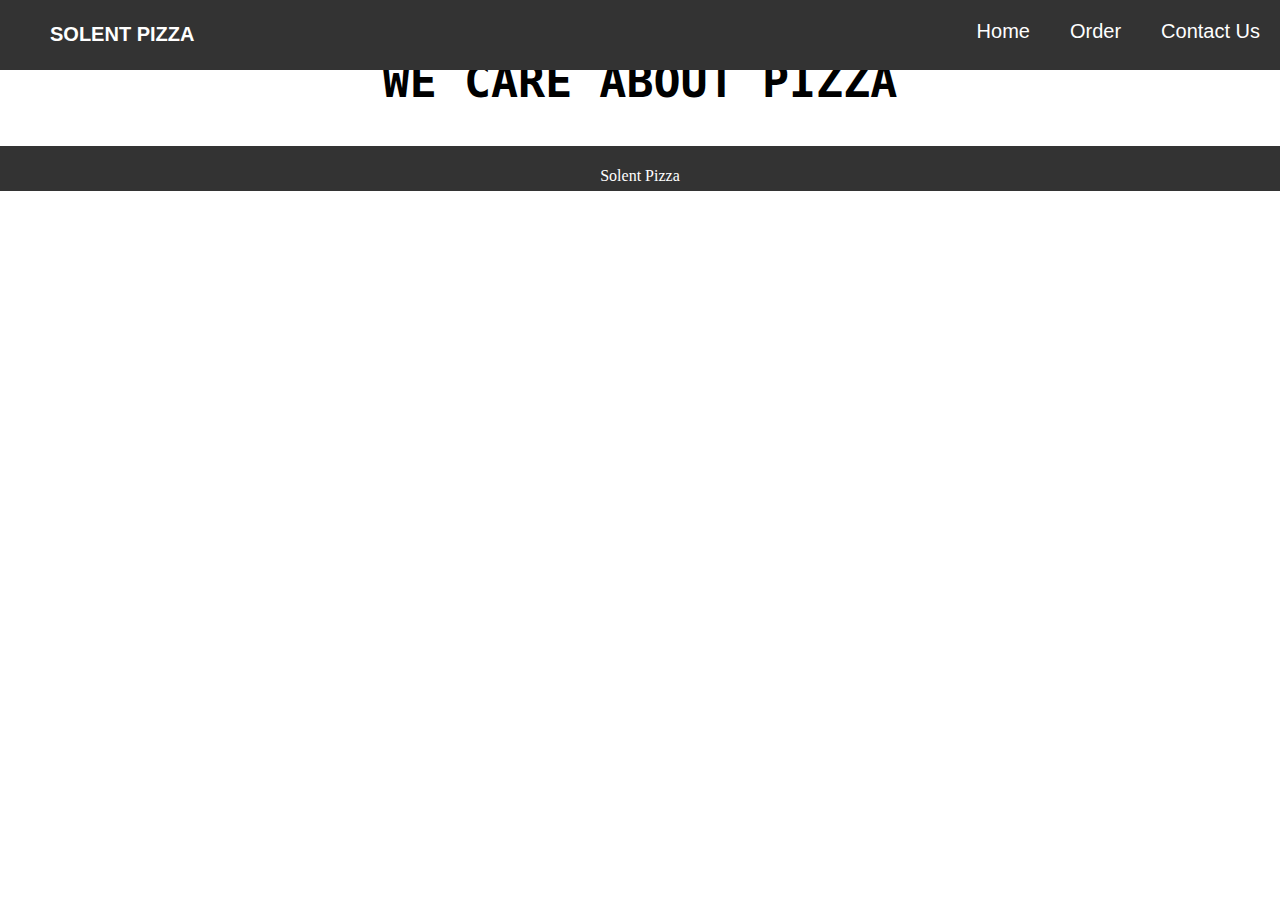
==== index.html @ e7d4d68a "lol" ====
<!DOCTYPE html>
<html>
<title>Solent Pizza</title>
<link rel="shortcut icon" href="favicon.ico" type="image/x-icon">
<link rel="icon" href="favicon.ico" type="image/x-icon">
<meta charset="UTF-8">
<meta name="viewport" content="width=device-width, initial-scale=1">
<link rel="stylesheet" href="style.css">
<body>
    <!-- Navigation Bar -->
    <div class="navigation">
        <h1> SOLENT PIZZA</h1>
        <a href="#contact">Contact Us</a>
        <a href="#order">Order</a>
        <a class="active" href="#home">Home</a>
    </div>
    
    <!-- Picture -->
    <div class="picture">
        <img src="pizza1.jpg" alt="Solent Pizza" width="100%">
    </div>
    
    <div class="mainsection">
        <h2>We Care About Pizza</h2>
    </div>
    
    
    
    <!-- Footer -->
    <div class="footer">
        <p>Solent Pizza</p>
    </div>
    
    
</body>



</html>
---- style.css ----
body {
    margin: 0;
}


.navigation {
    background-color: #333;
    position: fixed;
    overflow: hidden;
    width: 100%;
}

.navigation a {
    float: right;
    color: #fff;
    text-align: center;
    padding-bottom: 20px;
    padding-top: 20px;
    padding-left: 20px;
    padding-right: 20px;
    font-size: 20px;
    font-family: sans-serif;
    text-decoration:  none;
}

.navigation img {
    width: 25px;
    height: 25px;
    float: left;
    padding: 20px;
}

.navigation h1 {
    font-size: 20px;
    float: left;
    padding: 10px;
    padding-left: 50px;
    font-family: sans-serif;
    color: #fff;
    
}

.footer {
    position: static;
    left: 0;
    bottom: 0;
    padding-top: 5px;
    width: 100%;
    height: 40px;
    background-color: #333;
    color: white;
    text-align: center;

}

.mainsection h2{
    text-align: center;
    font-size: 45px;
    text-transform: uppercase;
    font-family: monospace;
}
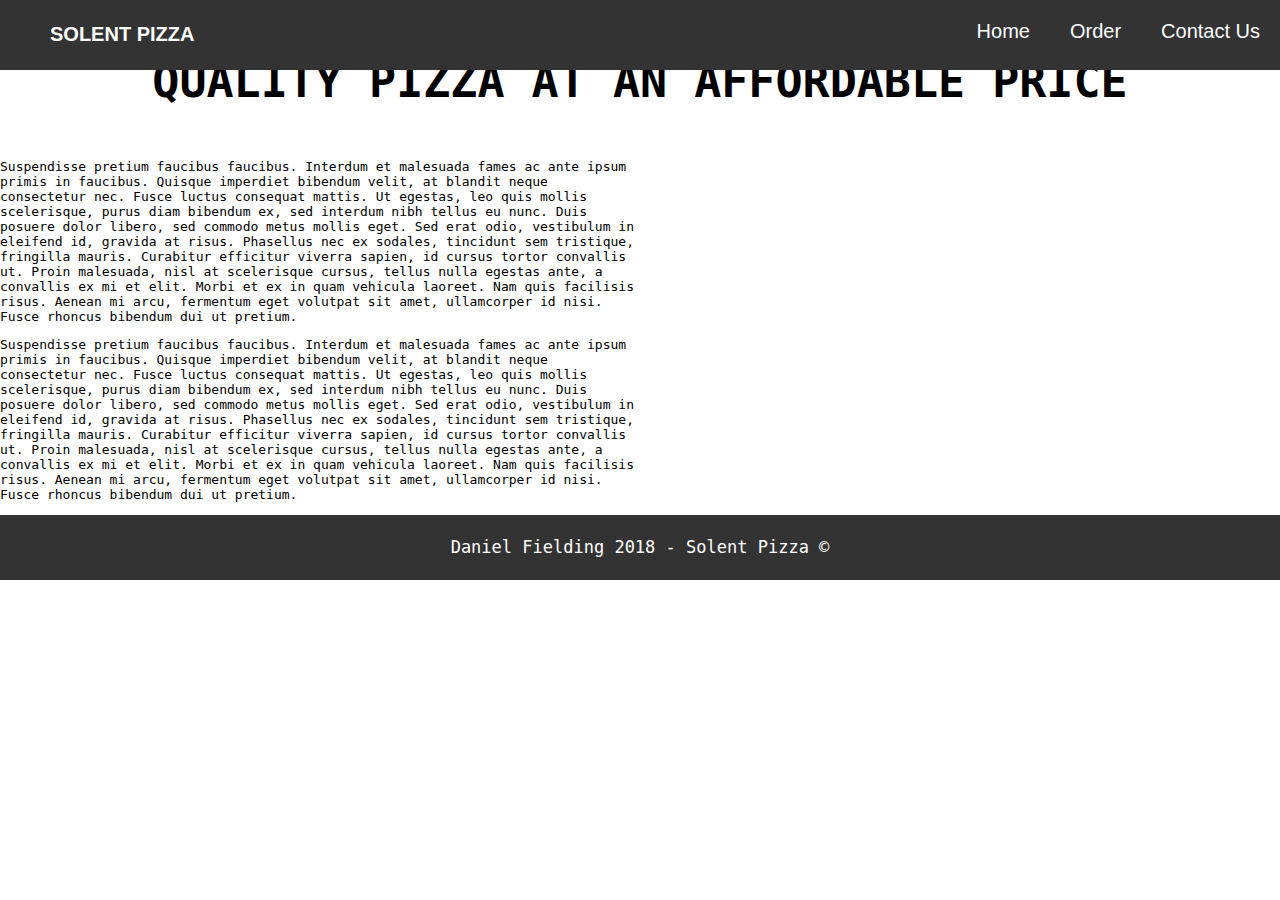
==== commit e7e17724: "Commit" ====
--- a/index.html
+++ b/index.html
@@ -6,6 +6,8 @@
 <meta charset="UTF-8">
 <meta name="viewport" content="width=device-width, initial-scale=1">
 <link rel="stylesheet" href="style.css">
+<script src="main.js"></script>
+
 <body>
     <!-- Navigation Bar -->
     <div class="navigation">
@@ -14,24 +16,36 @@
         <a href="#order">Order</a>
         <a class="active" href="#home">Home</a>
     </div>
-    
+
     <!-- Picture -->
     <div class="picture">
         <img src="pizza1.jpg" alt="Solent Pizza" width="100%">
     </div>
-    
+
+    <!-- Main Section -->
     <div class="mainsection">
-        <h2>We Care About Pizza</h2>
+        <h2>Quality Pizza At An Affordable Price</h2>
+
+        <div class="information">
+            <p> Suspendisse pretium faucibus faucibus. Interdum et malesuada fames ac ante ipsum primis in faucibus. Quisque imperdiet bibendum velit, at blandit neque consectetur nec. Fusce luctus consequat mattis. Ut egestas, leo quis mollis scelerisque,
+                purus diam bibendum ex, sed interdum nibh tellus eu nunc. Duis posuere dolor libero, sed commodo metus mollis eget. Sed erat odio, vestibulum in eleifend id, gravida at risus. Phasellus nec ex sodales, tincidunt sem tristique, fringilla
+                mauris. Curabitur efficitur viverra sapien, id cursus tortor convallis ut. Proin malesuada, nisl at scelerisque cursus, tellus nulla egestas ante, a convallis ex mi et elit. Morbi et ex in quam vehicula laoreet. Nam quis facilisis risus.
+                Aenean mi arcu, fermentum eget volutpat sit amet, ullamcorper id nisi. Fusce rhoncus bibendum dui ut pretium.</p>
+
+            <p> Suspendisse pretium faucibus faucibus. Interdum et malesuada fames ac ante ipsum primis in faucibus. Quisque imperdiet bibendum velit, at blandit neque consectetur nec. Fusce luctus consequat mattis. Ut egestas, leo quis mollis scelerisque,
+                purus diam bibendum ex, sed interdum nibh tellus eu nunc. Duis posuere dolor libero, sed commodo metus mollis eget. Sed erat odio, vestibulum in eleifend id, gravida at risus. Phasellus nec ex sodales, tincidunt sem tristique, fringilla
+                mauris. Curabitur efficitur viverra sapien, id cursus tortor convallis ut. Proin malesuada, nisl at scelerisque cursus, tellus nulla egestas ante, a convallis ex mi et elit. Morbi et ex in quam vehicula laoreet. Nam quis facilisis risus.
+                Aenean mi arcu, fermentum eget volutpat sit amet, ullamcorper id nisi. Fusce rhoncus bibendum dui ut pretium.</p>
+        </div>
+
     </div>
-    
-    
-    
+
     <!-- Footer -->
     <div class="footer">
-        <p>Solent Pizza</p>
+        <p>Daniel Fielding 2018 - Solent Pizza © </p>
     </div>
-    
-    
+
+
 </body>
 
 
--- a/style.css
+++ b/style.css
@@ -20,7 +20,7 @@
     padding-right: 20px;
     font-size: 20px;
     font-family: sans-serif;
-    text-decoration:  none;
+    text-decoration: none;
 }
 
 .navigation img {
@@ -37,25 +37,34 @@
     padding-left: 50px;
     font-family: sans-serif;
     color: #fff;
-    
+
 }
 
 .footer {
-    position: static;
     left: 0;
     bottom: 0;
+    width: 100%;
+    height: 60px;
+    font-size: 17px;
+    font-family: monospace;
     padding-top: 5px;
-    width: 100%;
-    height: 40px;
     background-color: #333;
     color: white;
     text-align: center;
+    clear: both;
 
 }
 
-.mainsection h2{
+.mainsection h2 {
     text-align: center;
     font-size: 45px;
     text-transform: uppercase;
     font-family: monospace;
+}
+
+.information {
+    text-align: left;
+    float: left;
+    width: 50%;
+    font-family: monospace;
 }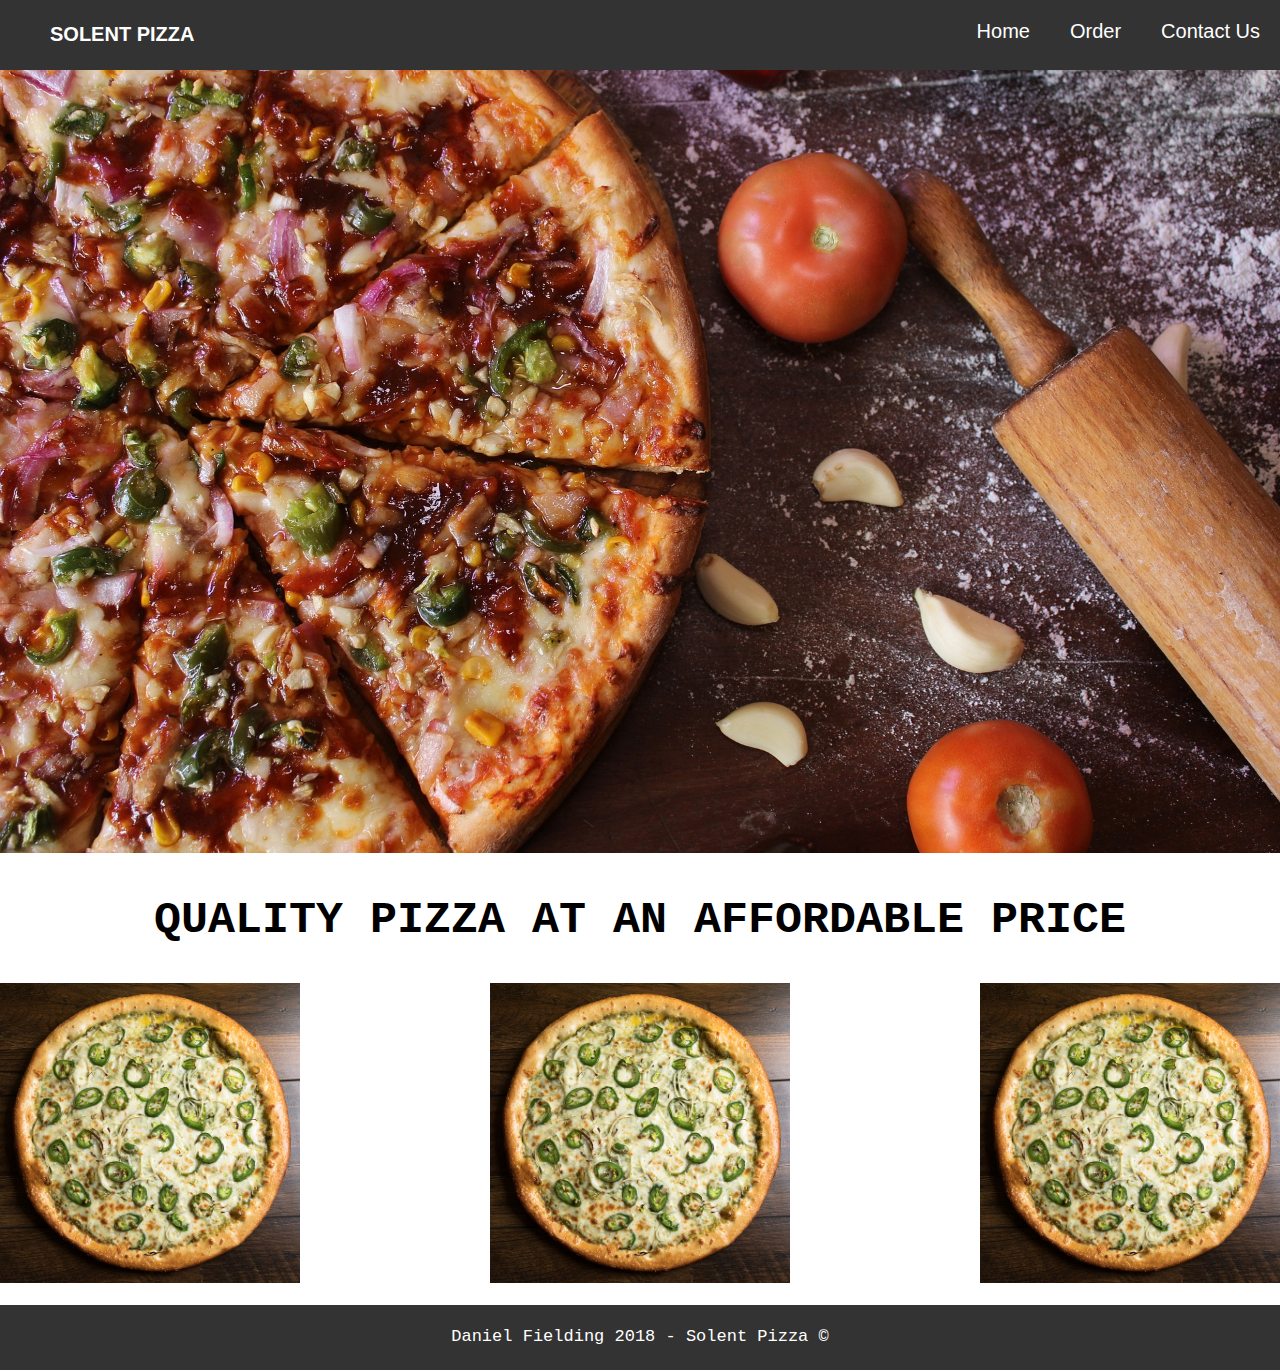
==== commit 6be0e453: "lol" ====
--- a/index.html
+++ b/index.html
@@ -1,14 +1,14 @@
 <!DOCTYPE html>
 <html>
 <title>Solent Pizza</title>
-<link rel="shortcut icon" href="favicon.ico" type="image/x-icon">
-<link rel="icon" href="favicon.ico" type="image/x-icon">
+<link rel="shortcut icon" href="pictures/favicon.ico" type="image/x-icon">
+<link rel="icon" href="pictures/favicon.ico" type="image/x-icon">
 <meta charset="UTF-8">
 <meta name="viewport" content="width=device-width, initial-scale=1">
-<link rel="stylesheet" href="style.css">
-<script src="main.js"></script>
+<link rel="stylesheet" href="css/style.css">
+<script type="text/javascript" src="scripts/main.js"></script>
 
-<body>
+<body onload=main()>
     <!-- Navigation Bar -->
     <div class="navigation">
         <h1> SOLENT PIZZA</h1>
@@ -17,25 +17,35 @@
         <a class="active" href="#home">Home</a>
     </div>
 
-    <!-- Picture -->
-    <div class="picture">
-        <img src="pizza1.jpg" alt="Solent Pizza" width="100%">
+    <!-- Carousel -->
+    <div class="carousel">
+        <div class="pictures">
+            <img src="pictures/pizza1.jpg" style="width:100%">
+        </div>
+
+        <div class="pictures">
+            <img src="pictures/pizza2.jpg" style="width:100%">
+        </div>
+
+        <div class="pictures">
+            <img src="pictures/pizza3.jpg" style="width:100%">
+        </div>
     </div>
+
+
 
     <!-- Main Section -->
     <div class="mainsection">
         <h2>Quality Pizza At An Affordable Price</h2>
 
-        <div class="information">
-            <p> Suspendisse pretium faucibus faucibus. Interdum et malesuada fames ac ante ipsum primis in faucibus. Quisque imperdiet bibendum velit, at blandit neque consectetur nec. Fusce luctus consequat mattis. Ut egestas, leo quis mollis scelerisque,
-                purus diam bibendum ex, sed interdum nibh tellus eu nunc. Duis posuere dolor libero, sed commodo metus mollis eget. Sed erat odio, vestibulum in eleifend id, gravida at risus. Phasellus nec ex sodales, tincidunt sem tristique, fringilla
-                mauris. Curabitur efficitur viverra sapien, id cursus tortor convallis ut. Proin malesuada, nisl at scelerisque cursus, tellus nulla egestas ante, a convallis ex mi et elit. Morbi et ex in quam vehicula laoreet. Nam quis facilisis risus.
-                Aenean mi arcu, fermentum eget volutpat sit amet, ullamcorper id nisi. Fusce rhoncus bibendum dui ut pretium.</p>
+        <div class="pizzasection">
+            <div class="row">
+                <img src="pictures/rollover1.jpg">
+                <img src="pictures/rollover2.jpg">
+                <img src="pictures/rollover3.jpg">
+            </div>
+        
 
-            <p> Suspendisse pretium faucibus faucibus. Interdum et malesuada fames ac ante ipsum primis in faucibus. Quisque imperdiet bibendum velit, at blandit neque consectetur nec. Fusce luctus consequat mattis. Ut egestas, leo quis mollis scelerisque,
-                purus diam bibendum ex, sed interdum nibh tellus eu nunc. Duis posuere dolor libero, sed commodo metus mollis eget. Sed erat odio, vestibulum in eleifend id, gravida at risus. Phasellus nec ex sodales, tincidunt sem tristique, fringilla
-                mauris. Curabitur efficitur viverra sapien, id cursus tortor convallis ut. Proin malesuada, nisl at scelerisque cursus, tellus nulla egestas ante, a convallis ex mi et elit. Morbi et ex in quam vehicula laoreet. Nam quis facilisis risus.
-                Aenean mi arcu, fermentum eget volutpat sit amet, ullamcorper id nisi. Fusce rhoncus bibendum dui ut pretium.</p>
         </div>
 
     </div>
--- a/css/style.css
+++ b/css/style.css
@@ -0,0 +1,90 @@
+body {
+    margin: 0;
+}
+
+
+.navigation {
+    background-color: #333;
+    position: fixed;
+    overflow: hidden;
+    width: 100%;
+}
+
+.navigation a {
+    float: right;
+    color: #fff;
+    text-align: center;
+    padding-bottom: 20px;
+    padding-top: 20px;
+    padding-left: 20px;
+    padding-right: 20px;
+    font-size: 20px;
+    font-family: sans-serif;
+    text-decoration: none;
+}
+
+.navigation img {
+    width: 25px;
+    height: 25px;
+    float: left;
+    padding: 20px;
+}
+
+.navigation h1 {
+    font-size: 20px;
+    float: left;
+    padding: 10px;
+    padding-left: 50px;
+    font-family: sans-serif;
+    color: #fff;
+
+}
+
+.footer {
+    left: 0;
+    bottom: 0;
+    width: 100%;
+    height: 60px;
+    font-size: 17px;
+    font-family: monospace;
+    padding-top: 5px;
+    background-color: #333;
+    color: white;
+    text-align: center;
+    clear: both;
+
+}
+
+.mainsection h2 {
+    text-align: center;
+    font-size: 45px;
+    text-transform: uppercase;
+    font-family: monospace;
+}
+
+.information {
+    text-align: left;
+    float: left;
+    width: 50%;
+    font-family: monospace;
+}
+
+.pictures {
+    display: none;
+}
+
+.row {
+text-align: justify;
+}
+
+.row img {
+    display: inline-block;
+    width: 300px;
+    height: 300px;
+}
+
+.row:after {
+    content: '';
+    display: inline-block;
+    width: 100%;
+}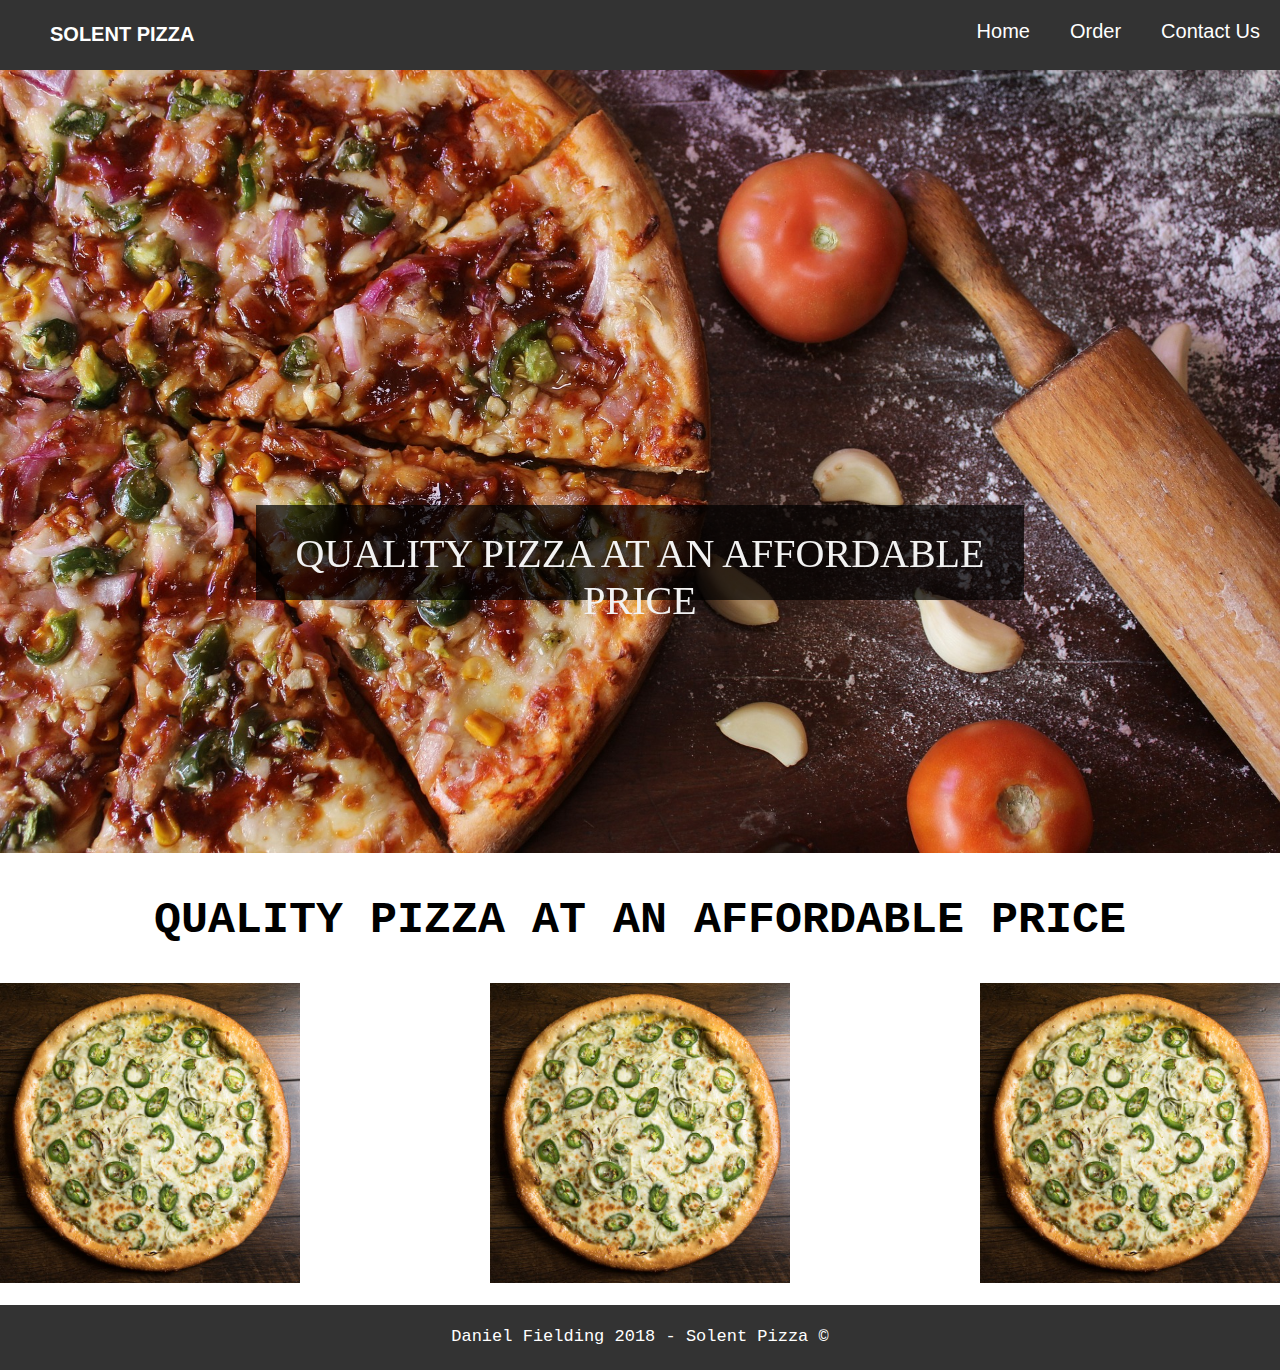
==== commit 0fbf52f0: "Caption for Carousel" ====
--- a/index.html
+++ b/index.html
@@ -21,14 +21,23 @@
     <div class="carousel">
         <div class="pictures">
             <img src="pictures/pizza1.jpg" style="width:100%">
+            <div class="text_shape">
+                <div class="text">QUALITY PIZZA AT AN AFFORDABLE PRICE</div>
+            </div>
         </div>
 
         <div class="pictures">
             <img src="pictures/pizza2.jpg" style="width:100%">
+            <div class="text_shape">
+                <div class="text">QUALITY PIZZA AT AN AFFORDABLE PRICE</div>
+            </div>
         </div>
 
         <div class="pictures">
             <img src="pictures/pizza3.jpg" style="width:100%">
+            <div class="text_shape">
+                <div class="text">QUALITY PIZZA AT AN AFFORDABLE PRICE</div>
+            </div>
         </div>
     </div>
 
--- a/css/style.css
+++ b/css/style.css
@@ -87,4 +87,19 @@
     content: '';
     display: inline-block;
     width: 100%;
-}+}
+
+.text {
+  color: #f2f2f2;
+  font-size: 40px;
+  position: absolute;
+  bottom: 300px;
+  width:60%;
+  height:60px;
+  padding-top: 25px;
+  padding-bottom: 10px;
+  left: 20%;
+  text-align: center;
+  background-color:rgba(0,0,0,0.7);
+}
+
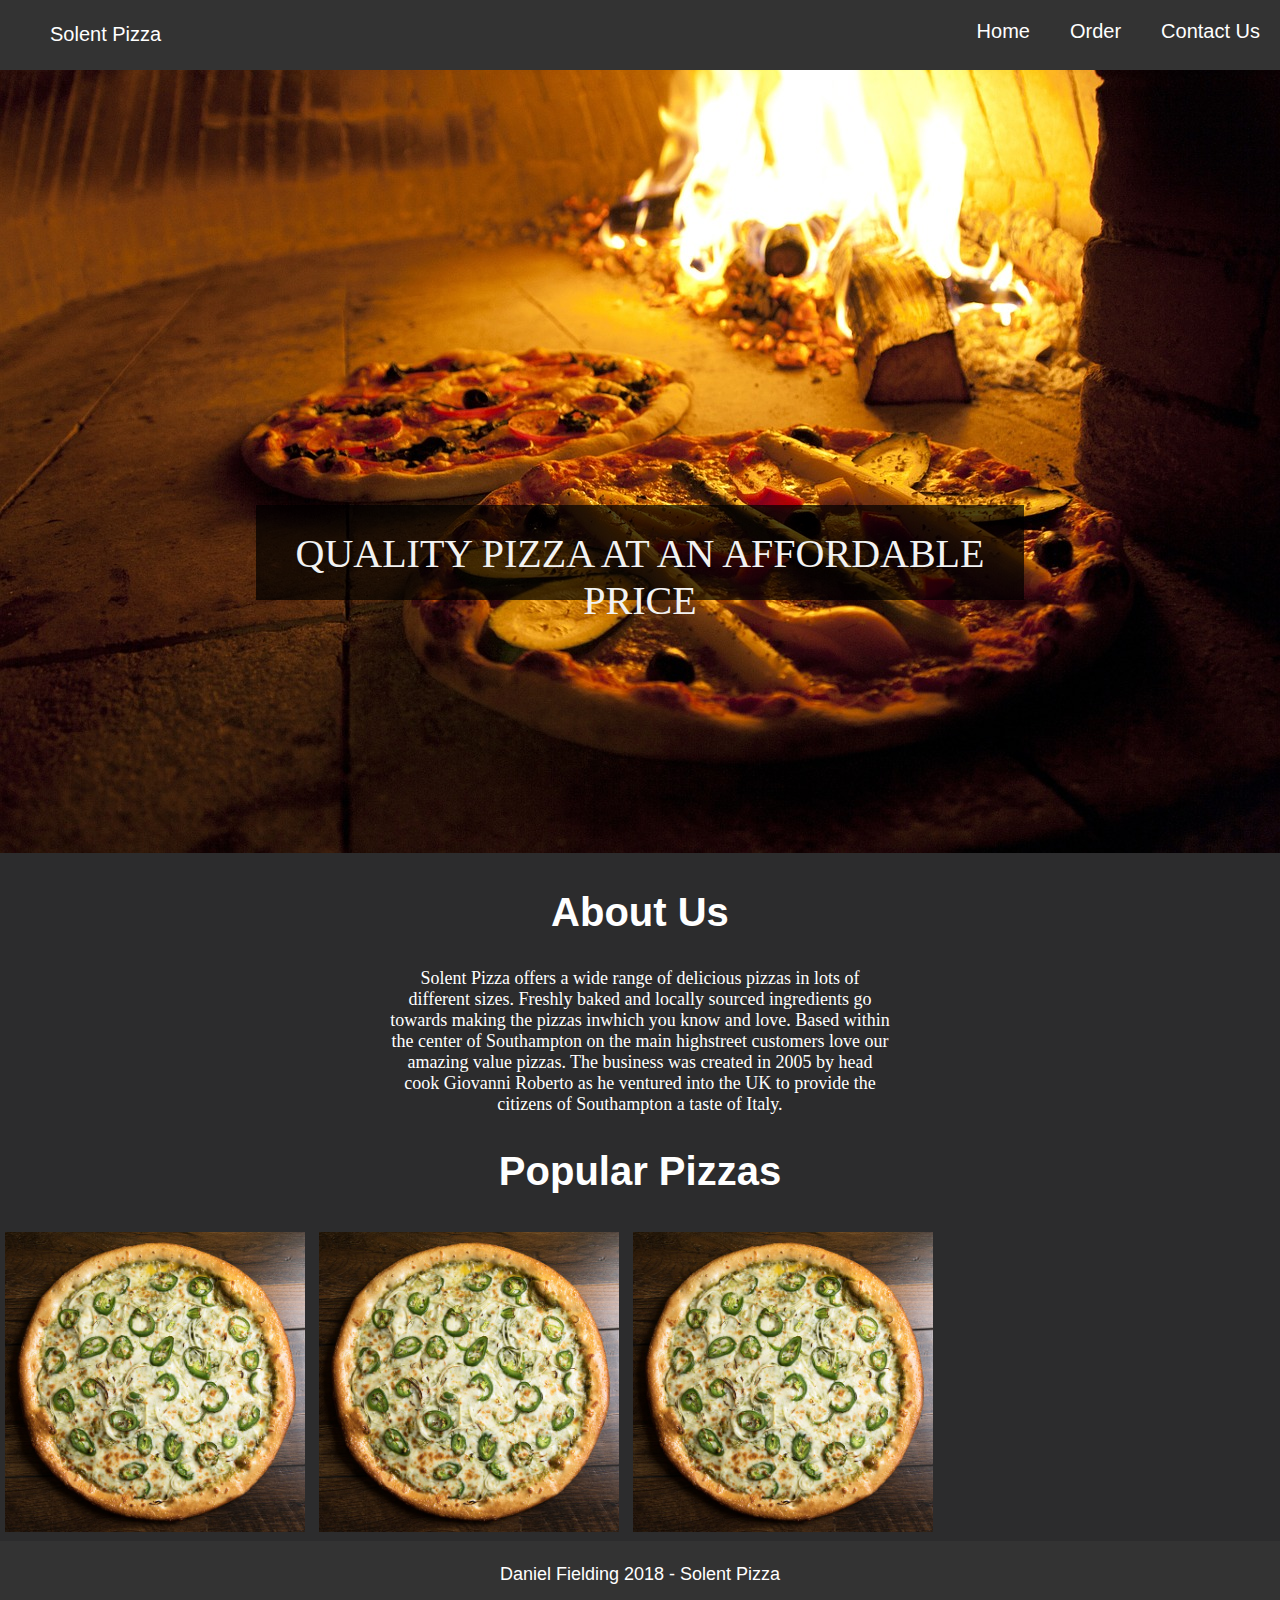
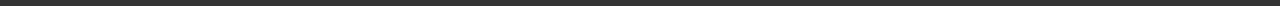
==== commit 644d3033: "Contact Us Form Validation Text" ====
--- a/index.html
+++ b/index.html
@@ -11,62 +11,60 @@
 <body onload=main()>
     <!-- Navigation Bar -->
     <div class="navigation">
-        <h1> SOLENT PIZZA</h1>
-        <a href="#contact">Contact Us</a>
-        <a href="#order">Order</a>
-        <a class="active" href="#home">Home</a>
+        <h1>Solent Pizza</h1>
+        <a href="contact.html#exactline">Contact Us</a>
+        <a href="order.html#exactline">Order</a>
+        <a class="active" href="index.html">Home</a>
+        <div class="time">
+            <p id="time"></p>
+        </div>
     </div>
 
     <!-- Carousel -->
     <div class="carousel">
-        <div class="pictures">
+        <div class="pictures fade">
             <img src="pictures/pizza1.jpg" style="width:100%">
             <div class="text_shape">
-                <div class="text">QUALITY PIZZA AT AN AFFORDABLE PRICE</div>
+                <div class="caption">QUALITY PIZZA AT AN AFFORDABLE PRICE</div>
             </div>
         </div>
 
-        <div class="pictures">
+        <div class="pictures fade">
             <img src="pictures/pizza2.jpg" style="width:100%">
             <div class="text_shape">
-                <div class="text">QUALITY PIZZA AT AN AFFORDABLE PRICE</div>
+                <div class="caption">QUALITY PIZZA AT AN AFFORDABLE PRICE</div>
             </div>
         </div>
 
-        <div class="pictures">
+        <div class="pictures fade">
             <img src="pictures/pizza3.jpg" style="width:100%">
             <div class="text_shape">
-                <div class="text">QUALITY PIZZA AT AN AFFORDABLE PRICE</div>
+                <div class="caption">QUALITY PIZZA AT AN AFFORDABLE PRICE</div>
             </div>
         </div>
     </div>
 
 
-
-    <!-- Main Section -->
-    <div class="mainsection">
-        <h2>Quality Pizza At An Affordable Price</h2>
-
-        <div class="pizzasection">
-            <div class="row">
-                <img src="pictures/rollover1.jpg">
-                <img src="pictures/rollover2.jpg">
-                <img src="pictures/rollover3.jpg">
+<!-- Main Section -->
+<div class="mainsection">
+    <h2> About Us</h2>
+    <p>Solent Pizza offers a wide range of delicious pizzas in lots of different sizes. Freshly baked and locally sourced ingredients go towards making the pizzas inwhich you know and love. Based within the center of Southampton on the main highstreet customers
+        love our amazing value pizzas. The business was created in 2005 by head cook Giovanni Roberto as he ventured into the UK to provide the citizens of Southampton a taste of Italy.</p>
+    <h2>Popular Pizzas</h2>
+    <div class="rollover">
+        <div class="container">
+            <div>
+                <img src="pictures/rollover1.jpg"/>
+                <img src="pictures/rollover2.jpg"/>
+                <img src="pictures/rollover3.jpg"/>
             </div>
-        
-
         </div>
 
     </div>
 
     <!-- Footer -->
     <div class="footer">
-        <p>Daniel Fielding 2018 - Solent Pizza © </p>
+        <p>Daniel Fielding 2018 - Solent Pizza</p>
     </div>
 
-
-</body>
-
-
-
-</html>+    </html>--- a/css/style.css
+++ b/css/style.css
@@ -1,12 +1,13 @@
 body {
     margin: 0;
+    background-color: #2c2c2d;
 }
-
 
 .navigation {
     background-color: #333;
     position: fixed;
     overflow: hidden;
+    z-index: 99999;
     width: 100%;
 }
 
@@ -23,22 +24,73 @@
     text-decoration: none;
 }
 
-.navigation img {
-    width: 25px;
-    height: 25px;
-    float: left;
-    padding: 20px;
-}
-
 .navigation h1 {
     font-size: 20px;
     float: left;
+    font-weight: normal;
     padding: 10px;
     padding-left: 50px;
     font-family: sans-serif;
     color: #fff;
+}
 
+.mainsection h3 {
+    font-family: sans-serif;
+    color: #fff;
 }
+
+.time {
+    color: #fff;
+    padding-left: 47%;
+    font-size: 20px;
+}
+
+.pictures {
+    display: none;
+}
+
+.caption {
+    color: #f2f2f2;
+    font-size: 40px;
+    position: absolute;
+    bottom: 300px;
+    width: 60%;
+    height: 60px;
+    padding-top: 25px;
+    padding-bottom: 10px;
+    left: 20%;
+    text-align: center;
+    background-color: rgba(0, 0, 0, 0.7);
+}
+
+
+.fade {
+  animation-name: fade;
+  animation-duration: 5s;
+}
+
+
+@keyframes fade {
+  from {opacity: .9} 
+  to {opacity: 1}
+}
+
+.mainsection h2 {
+    text-align: center;
+    color: #fff;
+    font-family: sans-serif;
+    font-size: 40px;
+}
+
+.mainsection p {
+    text-align: center;
+    width: 500px;
+    margin-left: auto;
+    color: #fff;
+    margin-right: auto;
+    font-size: 18px;
+}
+
 
 .footer {
     left: 0;
@@ -46,60 +98,52 @@
     width: 100%;
     height: 60px;
     font-size: 17px;
-    font-family: monospace;
+    font-family: sans-serif;
     padding-top: 5px;
     background-color: #333;
     color: white;
     text-align: center;
     clear: both;
-
 }
 
-.mainsection h2 {
-    text-align: center;
-    font-size: 45px;
-    text-transform: uppercase;
-    font-family: monospace;
+.container div{
+    display: inline-block;
+    margin: auto 0;
 }
 
-.information {
-    text-align: left;
-    float: left;
-    width: 50%;
-    font-family: monospace;
+.container img{
+    width: 300px;
+    height: 300px;
+    padding: 5px;
 }
 
-.pictures {
-    display: none;
+.container p{
+    text-align:center;
 }
 
-.row {
-text-align: justify;
-}
-
-.row img {
-    display: inline-block;
-    width: 300px;
-    height: 300px;
-}
-
-.row:after {
-    content: '';
-    display: inline-block;
-    width: 100%;
+.contactform {
+margin: 0 auto; 
+padding-left: 50px;
+float: left;
 }
 
 .text {
-  color: #f2f2f2;
-  font-size: 40px;
-  position: absolute;
-  bottom: 300px;
-  width:60%;
-  height:60px;
-  padding-top: 25px;
-  padding-bottom: 10px;
-  left: 20%;
-  text-align: center;
-  background-color:rgba(0,0,0,0.7);
+    color: white;
 }
 
+.mainsection textarea {
+    width: 700px;
+    height: 100px;
+    padding-bottom: 10px;
+}
+
+
+input[type=text] {
+    width: 700px;
+    margin: 8px 0;
+}
+
+.map {
+    float: right;
+    padding-right: 50px;
+}
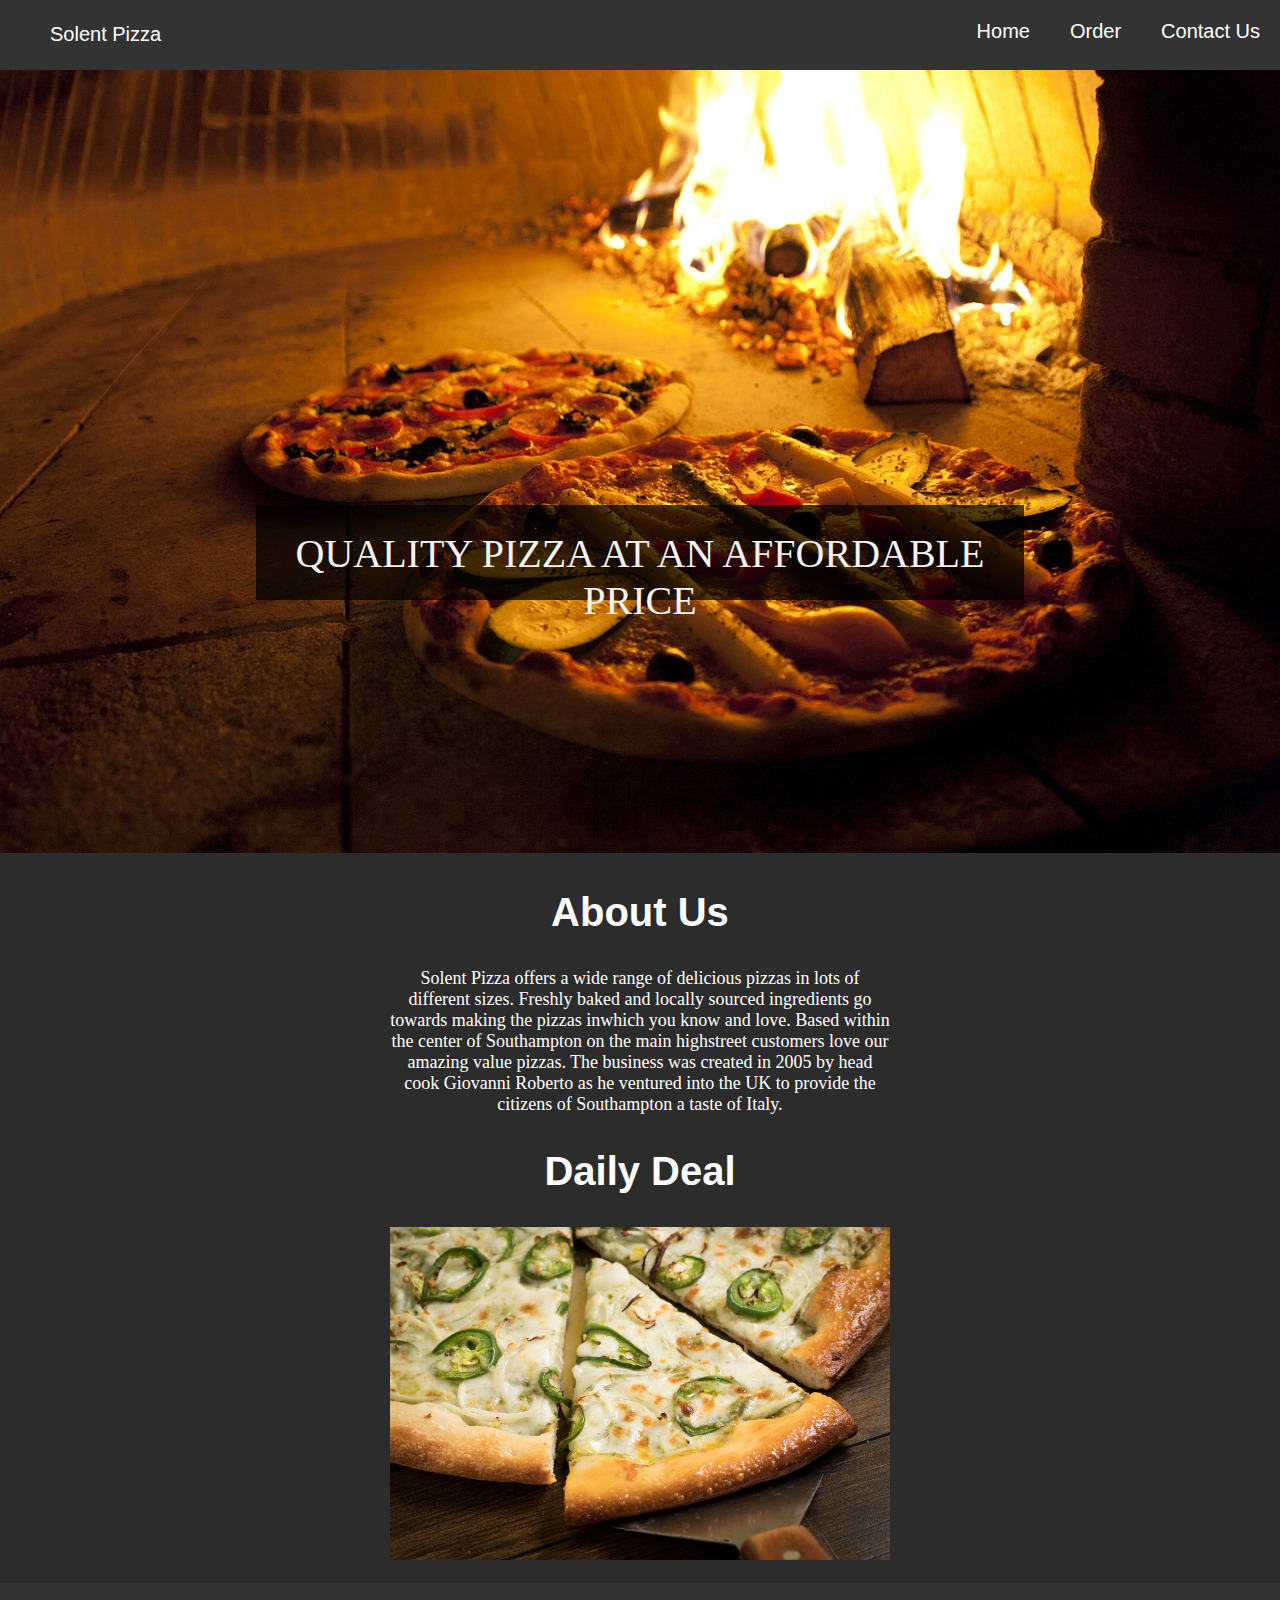
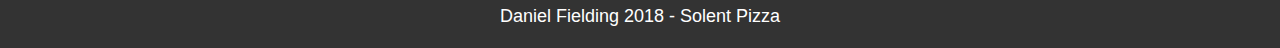
==== commit 4fe48a9d: "Page anchors and Rollover IMG" ====
--- a/index.html
+++ b/index.html
@@ -12,8 +12,8 @@
     <!-- Navigation Bar -->
     <div class="navigation">
         <h1>Solent Pizza</h1>
-        <a href="contact.html#exactline">Contact Us</a>
-        <a href="order.html#exactline">Order</a>
+        <a href="contact.html#contactanchor">Contact Us</a>
+        <a href="order.html#orderanchor">Order</a>
         <a class="active" href="index.html">Home</a>
         <div class="time">
             <p id="time"></p>
@@ -50,14 +50,12 @@
     <h2> About Us</h2>
     <p>Solent Pizza offers a wide range of delicious pizzas in lots of different sizes. Freshly baked and locally sourced ingredients go towards making the pizzas inwhich you know and love. Based within the center of Southampton on the main highstreet customers
         love our amazing value pizzas. The business was created in 2005 by head cook Giovanni Roberto as he ventured into the UK to provide the citizens of Southampton a taste of Italy.</p>
-    <h2>Popular Pizzas</h2>
+    <h2>Daily Deal</h2>
     <div class="rollover">
         <div class="container">
-            <div>
-                <img src="pictures/rollover1.jpg"/>
-                <img src="pictures/rollover2.jpg"/>
-                <img src="pictures/rollover3.jpg"/>
-            </div>
+                <p><img src="pictures/indexrollover.jpg" 
+                onMouseOver="rollover(this)" 
+                onMouseOut="rolloveroff(this)"/></p>
         </div>
 
     </div>
--- a/css/style.css
+++ b/css/style.css
@@ -65,14 +65,18 @@
 
 
 .fade {
-  animation-name: fade;
-  animation-duration: 5s;
+    animation-name: fade;
+    animation-duration: 5s;
 }
 
 
 @keyframes fade {
-  from {opacity: .9} 
-  to {opacity: 1}
+    from {
+        opacity: .9
+    }
+    to {
+        opacity: 1
+    }
 }
 
 .mainsection h2 {
@@ -106,29 +110,49 @@
     clear: both;
 }
 
-.container div{
-    display: inline-block;
-    margin: auto 0;
+
+.rollover{
+    margin: 0 auto;
+    display: block;
 }
 
-.container img{
-    width: 300px;
-    height: 300px;
-    padding: 5px;
+
+.container img {
+    display: inline-block;
+    margin-left: auto;
+    margin-right: auto;
+    width: 100%;
+    height: 100%;
 }
 
-.container p{
-    text-align:center;
+.container p {
+    text-align: center;
 }
 
 .contactform {
-margin: 0 auto; 
-padding-left: 50px;
-float: left;
+    margin: 0 auto;
+    padding-left: 50px;
+    float: left;
 }
 
-.text {
+.contactform label {
     color: white;
+}
+
+.contactform input[type=text] {
+    width: 700px;
+    margin: 8px 0;
+
+}
+
+.contactform input[type=number] {
+    width: 700px;
+    margin: 8px 0;
+
+}
+
+.contactform p {
+    color: red;
 }
 
 .mainsection textarea {
@@ -137,13 +161,8 @@
     padding-bottom: 10px;
 }
 
-
-input[type=text] {
-    width: 700px;
-    margin: 8px 0;
-}
-
 .map {
     float: right;
     padding-right: 50px;
 }
+
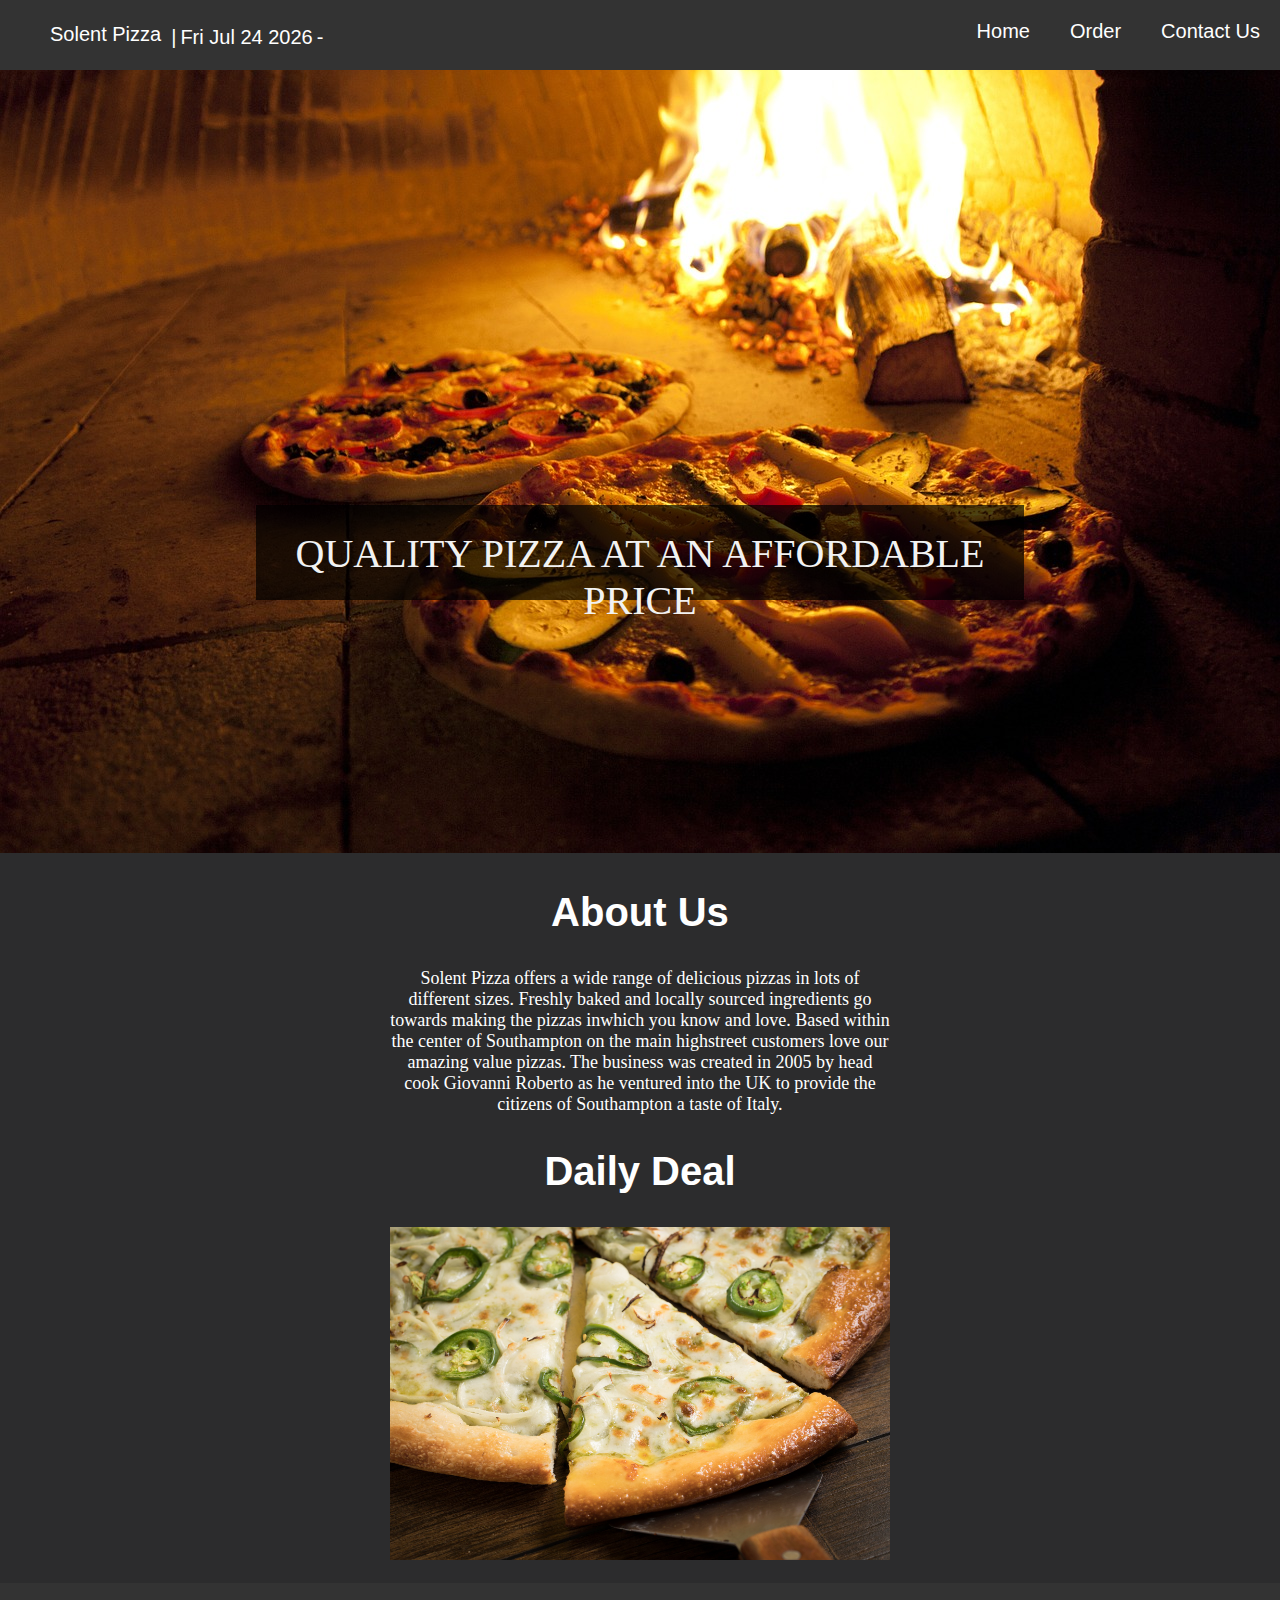
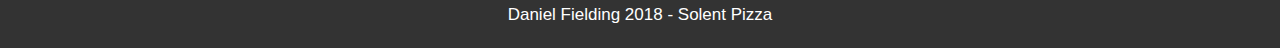
==== commit 5420c2f5: "Final Commit" ====
--- a/index.html
+++ b/index.html
@@ -6,7 +6,7 @@
 <meta charset="UTF-8">
 <meta name="viewport" content="width=device-width, initial-scale=1">
 <link rel="stylesheet" href="css/style.css">
-<script type="text/javascript" src="scripts/main.js"></script>
+<script src="scripts/main.js"></script>
 
 <body onload=main()>
     <!-- Navigation Bar -->
@@ -15,49 +15,44 @@
         <a href="contact.html#contactanchor">Contact Us</a>
         <a href="order.html#orderanchor">Order</a>
         <a class="active" href="index.html">Home</a>
-        <div class="time">
-            <p id="time"></p>
+        <div class="time_date">
+            <p> | </p> <p id="date"></p> <p> - </p> <p id="time"></p>
         </div>
     </div>
 
     <!-- Carousel -->
     <div class="carousel">
-        <div class="pictures fade">
+        <div class="pictures">
             <img src="pictures/pizza1.jpg" style="width:100%">
-            <div class="text_shape">
-                <div class="caption">QUALITY PIZZA AT AN AFFORDABLE PRICE</div>
-            </div>
+            <div class="caption">QUALITY PIZZA AT AN AFFORDABLE PRICE</div>
         </div>
 
-        <div class="pictures fade">
-            <img src="pictures/pizza2.jpg" style="width:100%">
-            <div class="text_shape">
-                <div class="caption">QUALITY PIZZA AT AN AFFORDABLE PRICE</div>
-            </div>
-        </div>
+    <div class="pictures">
+        <img src="pictures/pizza2.jpg" style="width:100%">
+        <div class="caption">QUALITY PIZZA AT AN AFFORDABLE PRICE</div>
+    </div>
 
-        <div class="pictures fade">
-            <img src="pictures/pizza3.jpg" style="width:100%">
-            <div class="text_shape">
-                <div class="caption">QUALITY PIZZA AT AN AFFORDABLE PRICE</div>
-            </div>
-        </div>
+    <div class="pictures">
+        <img src="pictures/pizza3.jpg" style="width:100%">
+        <div class="caption">QUALITY PIZZA AT AN AFFORDABLE PRICE</div>
+    </div>
     </div>
 
 
-<!-- Main Section -->
-<div class="mainsection">
-    <h2> About Us</h2>
-    <p>Solent Pizza offers a wide range of delicious pizzas in lots of different sizes. Freshly baked and locally sourced ingredients go towards making the pizzas inwhich you know and love. Based within the center of Southampton on the main highstreet customers
-        love our amazing value pizzas. The business was created in 2005 by head cook Giovanni Roberto as he ventured into the UK to provide the citizens of Southampton a taste of Italy.</p>
-    <h2>Daily Deal</h2>
-    <div class="rollover">
-        <div class="container">
-                <p><img src="pictures/indexrollover.jpg" 
-                onMouseOver="rollover(this)" 
-                onMouseOut="rolloveroff(this)"/></p>
+    <!-- Main Section -->
+    <div class="mainsection">
+        <h2> About Us</h2>
+        <p>Solent Pizza offers a wide range of delicious pizzas in lots of different sizes. Freshly baked and locally sourced ingredients go towards making the pizzas inwhich you know and love. Based within the center of Southampton on the main highstreet
+            customers love our amazing value pizzas. The business was created in 2005 by head cook Giovanni Roberto as he ventured into the UK to provide the citizens of Southampton a taste of Italy.</p>
+
+        <!--Rollover image-->
+        <h2>Daily Deal</h2>
+        <div class="rollover">
+            <div class="container">
+                <p><img src="pictures/indexrollover.jpg" onMouseOver="rollover(this)" onMouseOut="rolloveroff(this)" /></p>
+            </div>
+
         </div>
-
     </div>
 
     <!-- Footer -->
@@ -65,4 +60,4 @@
         <p>Daniel Fielding 2018 - Solent Pizza</p>
     </div>
 
-    </html>+</html>--- a/css/style.css
+++ b/css/style.css
@@ -39,9 +39,12 @@
     color: #fff;
 }
 
-.time {
-    color: #fff;
-    padding-left: 47%;
+.time_date p{
+    text-align: center;
+    padding-top: 4px;
+    color: #fff;
+    display: inline-block;
+    font-family: sans-serif;
     font-size: 20px;
 }
 
@@ -63,22 +66,6 @@
     background-color: rgba(0, 0, 0, 0.7);
 }
 
-
-.fade {
-    animation-name: fade;
-    animation-duration: 5s;
-}
-
-
-@keyframes fade {
-    from {
-        opacity: .9
-    }
-    to {
-        opacity: 1
-    }
-}
-
 .mainsection h2 {
     text-align: center;
     color: #fff;
@@ -111,7 +98,7 @@
 }
 
 
-.rollover{
+.rollover {
     margin: 0 auto;
     display: block;
 }
@@ -129,6 +116,74 @@
     text-align: center;
 }
 
+.orderform input[type=text] {
+    width: 500px;
+    margin: 8px 0;
+}
+
+.pizzabase {
+    text-align: center;
+    font-family: sans-serif;
+    color: #fff;
+    width: 33%;
+    margin: 0 auto;
+    float: left;
+}
+
+.toppings {
+    text-align: center;
+    font-family: sans-serif;
+    color: #fff;
+    width: 33%;
+    float: left;
+    margin: 0 auto;
+}
+
+.extras {
+    text-align: center;
+    font-family: sans-serif;
+    color: #fff;
+    float: left;
+    width: 33%;
+    margin: 0 auto;
+
+}
+
+#base_error {
+    color: red;
+}
+
+#topping_error {
+    color: red;
+}
+
+#name_error {
+    color: red;
+}
+
+#phone_error {
+    color: red;
+}
+
+#post_error {
+    color: red;
+}
+
+#address_error {
+    color: red;
+}
+
+#spacer {
+color: #2c2c2d;
+}
+
+.info {
+    text-align: center;
+    font-family: sans-serif;
+    color: #fff;
+    margin: 0 auto;
+}
+
 .contactform {
     margin: 0 auto;
     padding-left: 50px;
@@ -166,3 +221,12 @@
     padding-right: 50px;
 }
 
+.buttons {
+    display: inline;
+    padding-bottom: 10px;
+}
+
+.total p {
+    display: inline;
+    text-align: center;
+}